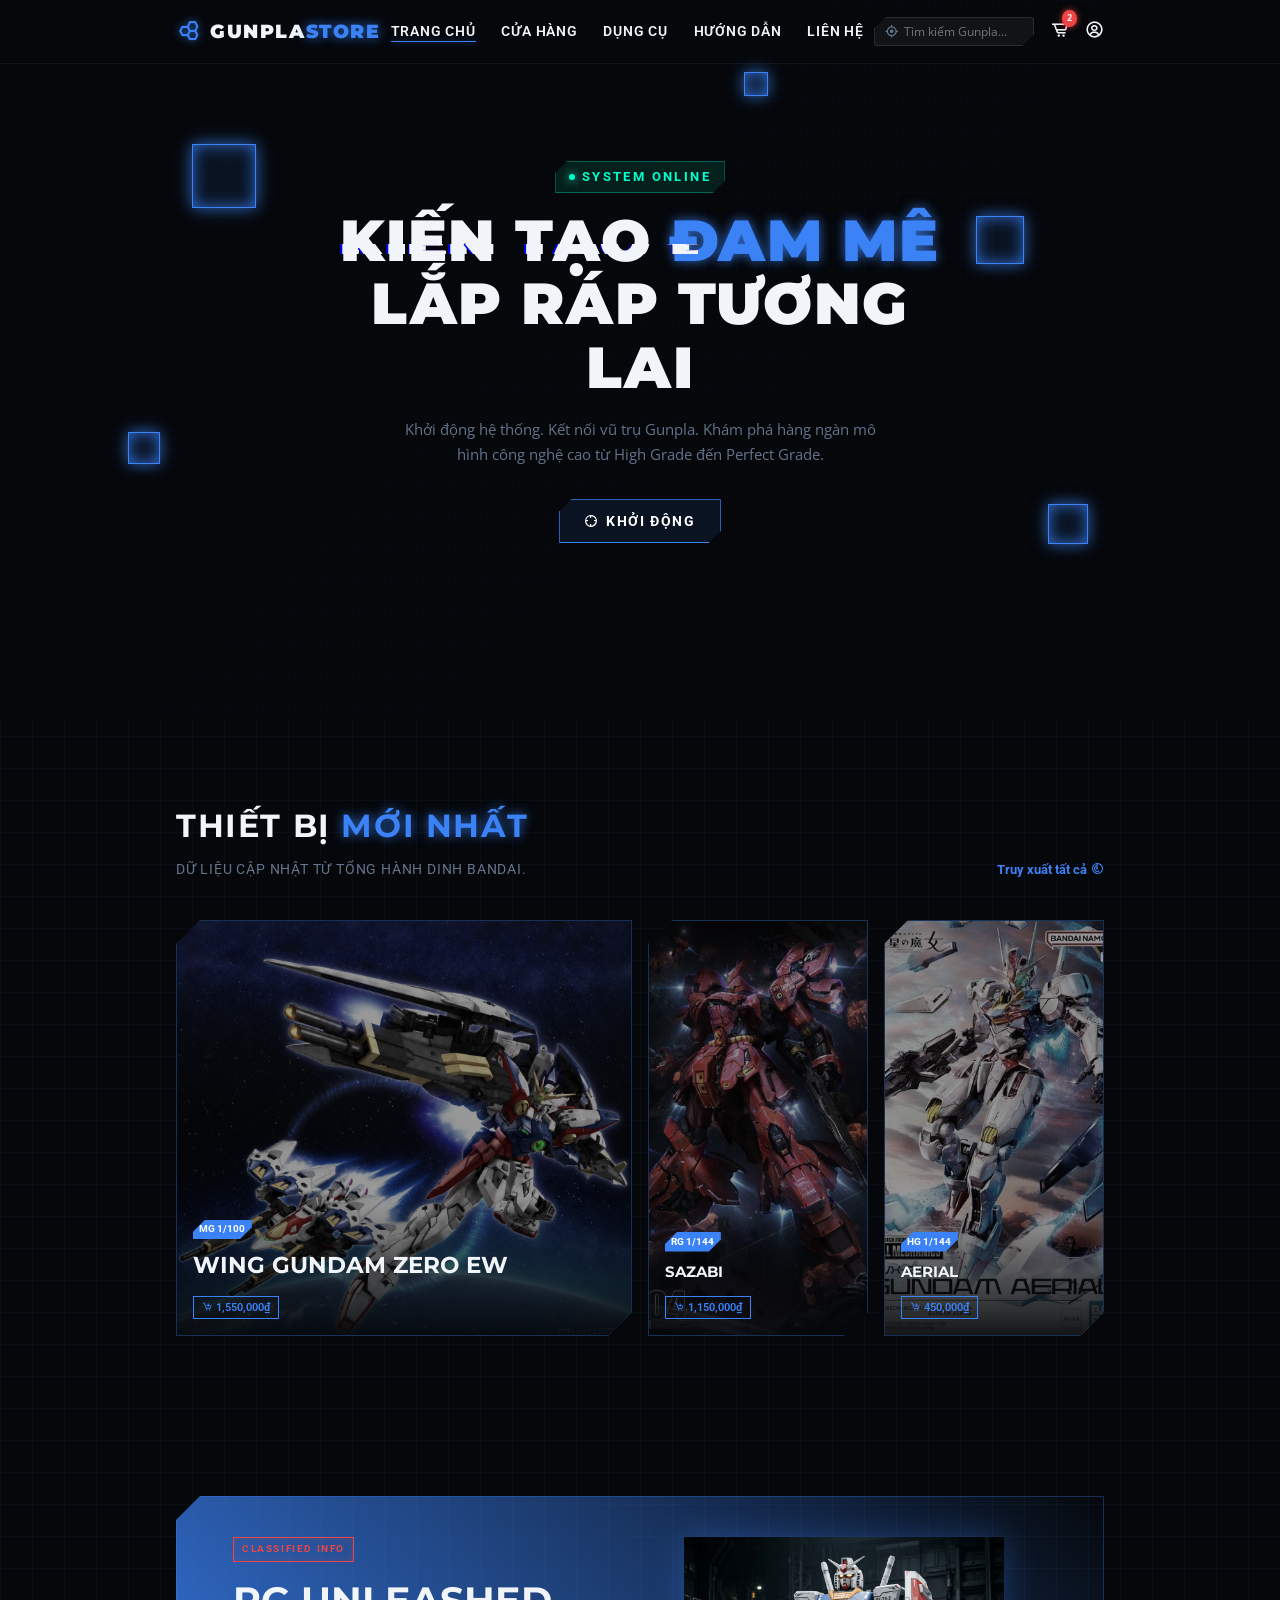
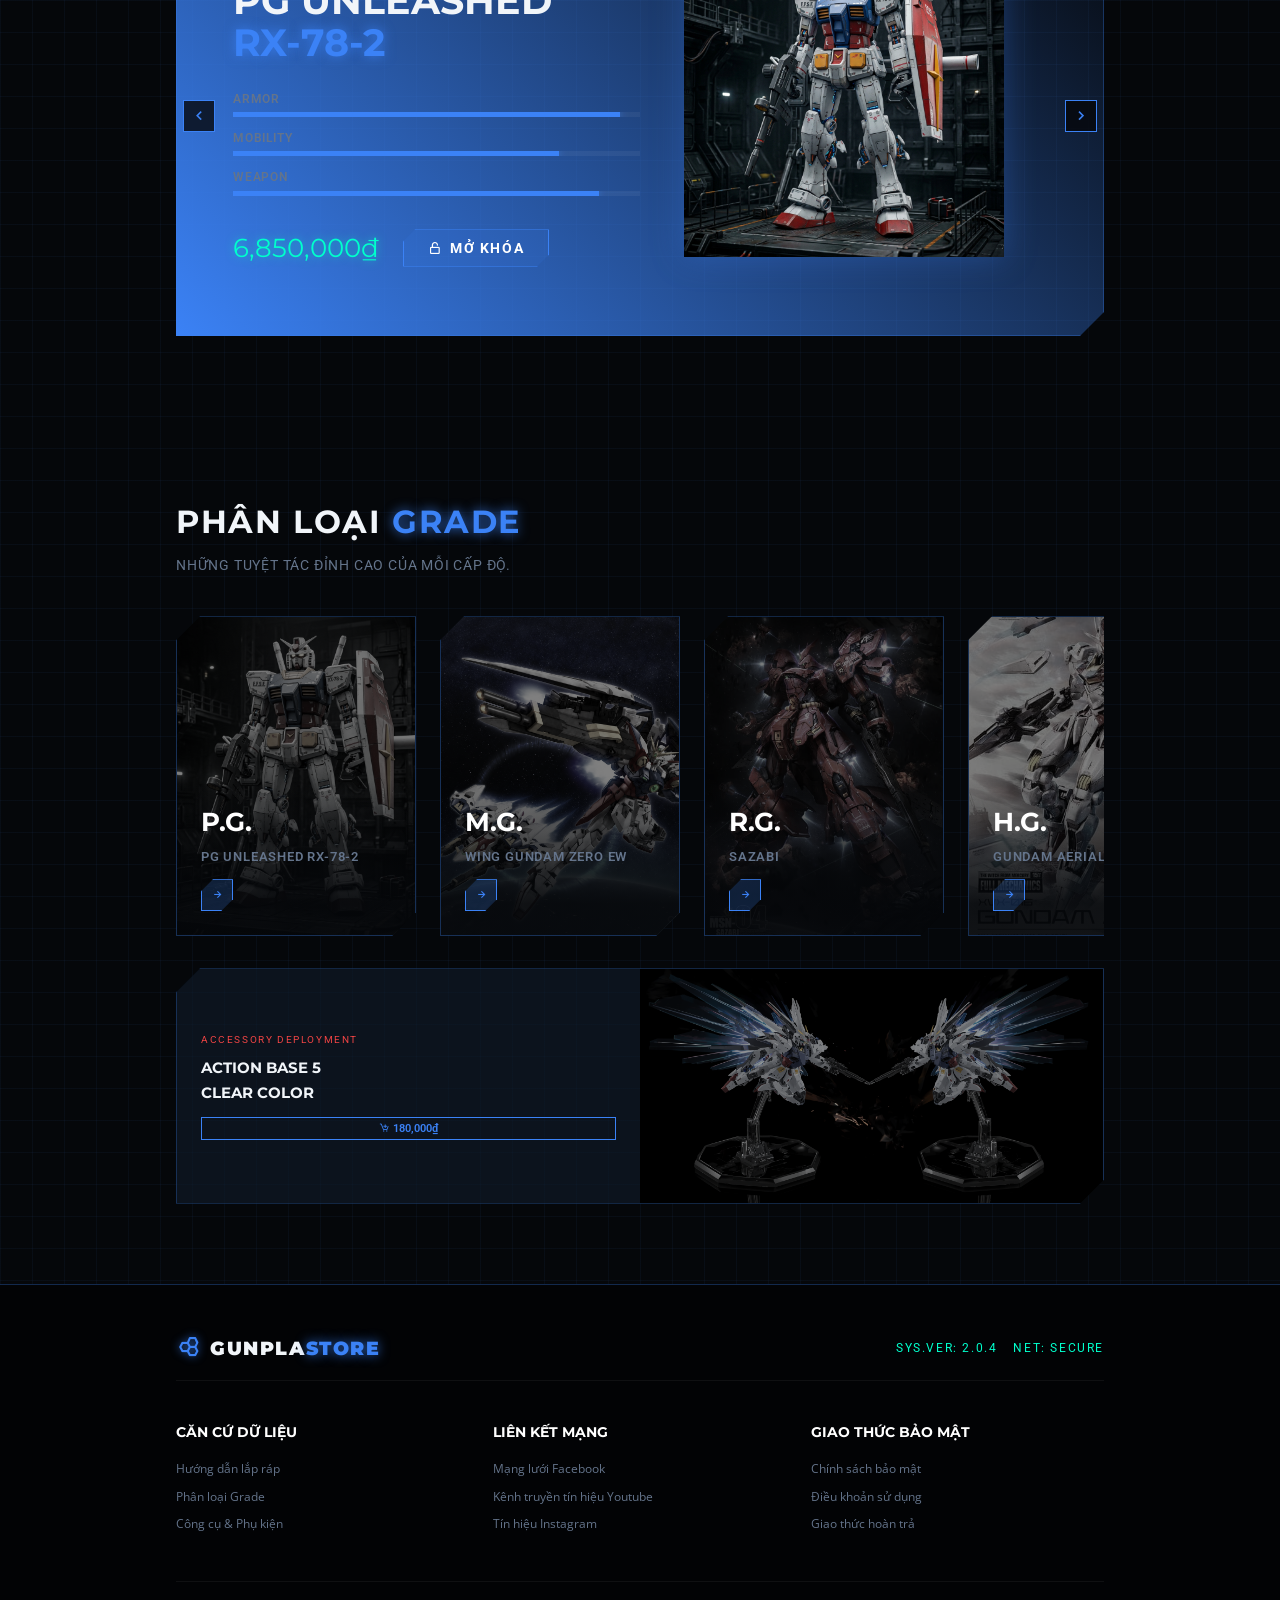
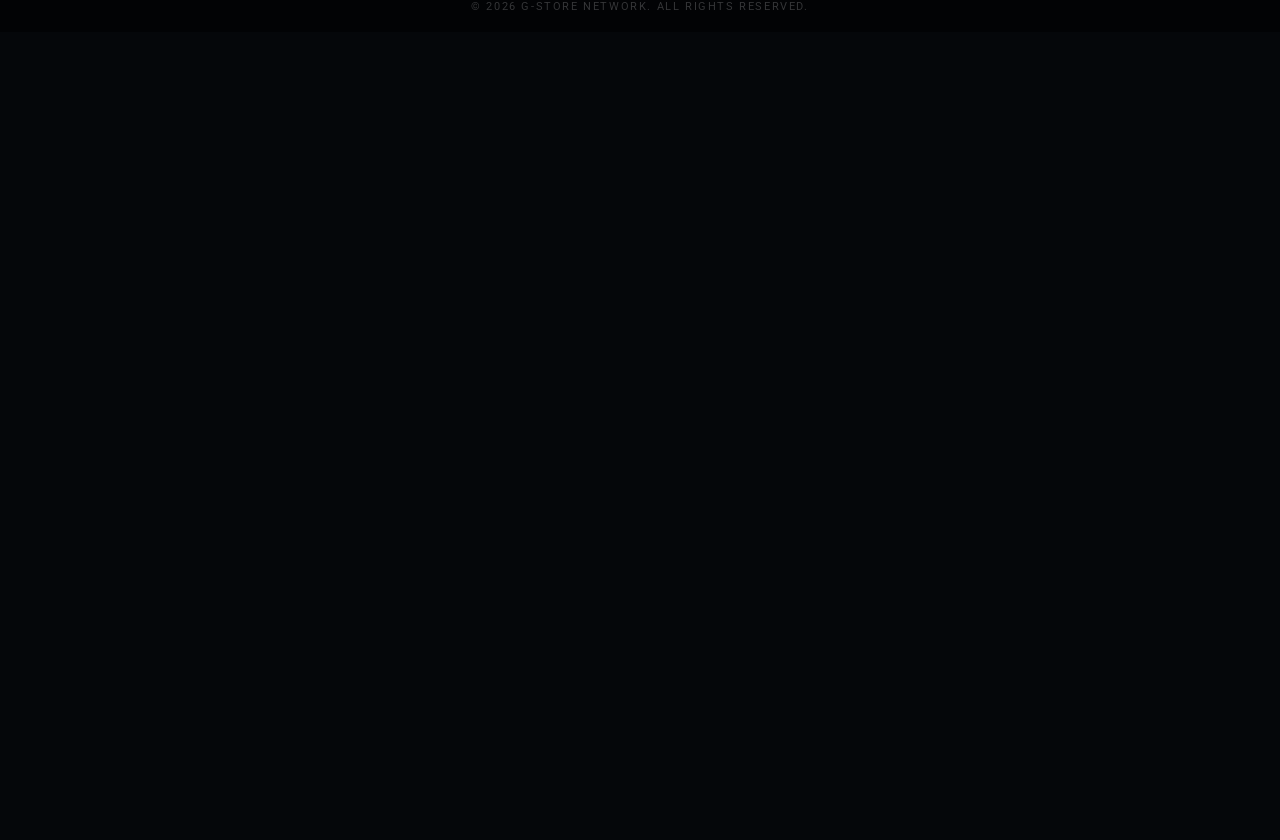
==== index.html @ 676d9e91 "Add files via upload" ====
<!DOCTYPE html>
<html lang="vi">

<head>
    <meta charset="UTF-8">
    <meta name="viewport" content="width=device-width, initial-scale=1.0">
    <title>GUNPLA STORE | Awaken Your Inner Newtype</title>

    <meta name="description"
        content="Chuyên cung cấp mô hình chính hãng Bandai, Gunpla đa dạng các cấp độ HG, RG, MG, PG.">

    <!-- Google Fonts -->
    <link rel="preconnect" href="https://fonts.googleapis.com">
    <link rel="preconnect" href="https://fonts.gstatic.com" crossorigin>
    <link
        href="https://fonts.googleapis.com/css2?family=Montserrat:wght@400;500;700;900&family=Open+Sans:wght@300;400;500;600;700&family=Roboto:wght@400;500;700&display=swap"
        rel="stylesheet">

    <!-- Boxicons -->
    <link href='https://unpkg.com/boxicons@2.1.4/css/boxicons.min.css' rel='stylesheet'>

    <!-- Custom CSS -->
    <link rel="stylesheet" href="style.css">
</head>

<body>
    <!-- Navbar (Giữ nguyên) -->
    <header class="header" id="header">
        <nav class="navbar container">
            <a href="index.html" class="logo">
                <i class='bx bx-hive'></i>
                <span class="logo-text">GUNPLA<span class="highlight">STORE</span></span>
            </a>

            <div class="nav-menu" id="nav-menu">
                <ul class="nav-list">
                    <li class="nav-item"><a href="index.html" class="nav-link active">TRANG CHỦ</a></li>
                    <li class="nav-item"><a href="store.html" class="nav-link">CỬA HÀNG</a></li>
                    <li class="nav-item"><a href="#tools" class="nav-link">DỤNG CỤ</a></li>
                    <li class="nav-item"><a href="#guide" class="nav-link">HƯỚNG DẪN</a></li>
                    <li class="nav-item"><a href="#contact" class="nav-link">LIÊN HỆ</a></li>
                </ul>
                <div class="nav-close" id="nav-close">
                    <i class='bx bx-x'></i>
                </div>
            </div>

            <div class="nav-tools">
                <div class="search-box">
                    <input type="text" placeholder="Tìm kiếm Gunpla..." class="search-input">
                    <i class='bx bx-target-lock search-icon'></i>
                </div>
                <a href="#" class="cart-icon">
                    <i class='bx bx-cart-alt'></i>
                    <span class="cart-count">2</span>
                </a>
                <a href="#" class="user-icon">
                    <i class='bx bx-user-circle'></i>
                </a>
                <div class="nav-toggle" id="nav-toggle">
                    <i class='bx bx-menu-alt-right'></i>
                </div>
            </div>
        </nav>
    </header>

    <main class="main">
        <!-- New Sci-Fi Hero Section with Video & Cubes -->
        <section class="hero section" id="home">
            <div class="hero-bg">
                <div class="overlay"></div>
                <!-- Video Background -->
                <video autoplay loop muted playsinline class="hero-video">
                    <!-- Placeholder video URL (Royalty Free Sci-Fi/Space loop) -->
                    <source src="https://cdn.pixabay.com/video/2021/08/04/83866-584742617_large.mp4" type="video/mp4">
                    Trình duyệt của bạn không hỗ trợ thẻ video.
                </video>
            </div>

            <!-- Floating Cubes Container -->
            <div class="cubes-container" id="cubes-container">
                <div class="cube cube-1">
                    <div class="cube-inner"></div>
                </div>
                <div class="cube cube-2">
                    <div class="cube-inner"></div>
                </div>
                <div class="cube cube-3">
                    <div class="cube-inner"></div>
                </div>
                <div class="cube cube-4">
                    <div class="cube-inner"></div>
                </div>
                <div class="cube cube-5">
                    <div class="cube-inner"></div>
                </div>
            </div>

            <div class="hero-content container">
                <div class="system-status glitch" data-text="SYSTEM ONLINE">
                    <span class="status-dot"></span> SYSTEM ONLINE
                </div>
                <h1 class="hero-title glitch" data-text="KIẾN TẠO ĐAM MÊ">KIẾN TẠO <span class="highlight">ĐAM
                        MÊ</span><br>LẮP RÁP TƯƠNG LAI</h1>
                <p class="hero-subtitle">Khởi động hệ thống. Kết nối vũ trụ Gunpla. Khám phá hàng ngàn mô hình công nghệ
                    cao từ High Grade đến Perfect Grade.</p>
                <div class="hero-actions">
                    <a href="#spotlight" class="btn btn-primary btn-glitch">
                        <i class='bx bx-crosshair'></i> KHỞI ĐỘNG
                    </a>
                </div>
            </div>
        </section>

        <!-- Bento Box Grid (New Arrivals) - NOW WITHOUT THE WIDE ACCESSORY ITEM -->
        <section class="bento section" id="bento-grid">
            <div class="container">
                <div class="section-header flex-header">
                    <div>
                        <h2 class="section-title">THIẾT BỊ <span class="highlight">MỚI NHẤT</span></h2>
                        <p class="section-subtitle">Dữ liệu cập nhật từ tổng hành dinh Bandai.</p>
                    </div>
                    <a href="#" class="view-all">Truy xuất tất cả <i class='bx bx-radar'></i></a>
                </div>

                <div class="bento-grid-container">
                    <!-- Bento Item 1 (Large) -->
                    <div class="bento-item bento-large">
                        <img src="assets/images/MG/WingZero.png" alt="Gundam">
                        <div class="bento-overlay">
                            <span class="bento-badge">MG 1/100</span>
                            <h3>WING GUNDAM ZERO EW</h3>
                            <button class="bento-btn"><i class='bx bx-cart-add'></i> 1,550,000₫</button>
                        </div>
                        <div class="scanner-line"></div>
                    </div>

                    <!-- Bento Item 2 (Medium) -->
                    <div class="bento-item bento-medium">
                        <img src="assets/images/RG/Sazabi.png" alt="Gundam">
                        <div class="bento-overlay">
                            <span class="bento-badge">RG 1/144</span>
                            <h3>SAZABI</h3>
                            <button class="bento-btn"><i class='bx bx-cart-add'></i> 1,150,000₫</button>
                        </div>
                        <div class="scanner-line"></div>
                    </div>

                    <!-- Bento Item 3 (Medium) -->
                    <div class="bento-item bento-medium">
                        <img src="assets/images/HG/Aerial.png" alt="Gundam">
                        <div class="bento-overlay">
                            <span class="bento-badge">HG 1/144</span>
                            <h3>AERIAL</h3>
                            <button class="bento-btn"><i class='bx bx-cart-add'></i> 450,000₫</button>
                        </div>
                        <div class="scanner-line"></div>
                    </div>
                </div>
            </div>
        </section>

        <!-- Spotlight Section (Asymmetric Radar Design) -->
        <section class="spotlight section" id="spotlight">
            <div class="container">
                <div class="spotlight-wrapper">
                    <!-- Left: Radar/Info -->
                    <div class="spotlight-info">
                        <div class="tech-badge">CLASSIFIED INFO</div>
                        <h2 class="spotlight-title" id="spotlight-title">PG UNLEASHED <br><span class="highlight" id="spotlight-highlight">RX-78-2</span></h2>

                        <div class="radar-stats">
                            <div class="stat-item">
                                <span class="stat-label">ARMOR</span>
                                <div class="stat-bar">
                                    <div class="stat-fill" id="stat-armor" style="width: 95%;"></div>
                                </div>
                            </div>
                            <div class="stat-item">
                                <span class="stat-label">MOBILITY</span>
                                <div class="stat-bar">
                                    <div class="stat-fill" id="stat-mobility" style="width: 80%;"></div>
                                </div>
                            </div>
                            <div class="stat-item">
                                <span class="stat-label">WEAPON</span>
                                <div class="stat-bar">
                                    <div class="stat-fill" id="stat-weapon" style="width: 90%;"></div>
                                </div>
                            </div>
                        </div>

                        <div class="spotlight-price">
                            <span class="digital-price" id="spotlight-price">6,850,000₫</span>
                            <button class="btn btn-primary"><i class='bx bx-lock-open-alt'></i> MỞ KHÓA</button>
                        </div>
                    </div>

                    <!-- Right: Big Image -->
                    <div class="spotlight-visual">
                        <div class="visual-bg-circle"></div>
                        <div class="visual-bg-crosshair"></div>
                        <img src="assets/images/PG/pg_unleashed.png" alt="PG Unleashed RX-78-2" class="spotlight-img" id="spotlight-img">
                    </div>

                    <!-- Navigation Buttons -->
                    <button class="spotlight-nav prev-btn" id="spot-prev"><i class='bx bx-chevron-left'></i></button>
                    <button class="spotlight-nav next-btn" id="spot-next"><i class='bx bx-chevron-right'></i></button>
                </div>
            </div>
        </section>

        <!-- Featured Product Grades Section -->
        <section class="universe section" id="universe">
            <div class="container">
                <div class="section-header">
                    <h2 class="section-title">PHÂN LOẠI <span class="highlight">GRADE</span></h2>
                    <p class="section-subtitle">Những tuyệt tác đỉnh cao của mỗi cấp độ.</p>
                </div>

                <div class="universe-track">
                    <!-- PG -->
                    <div class="universe-card">
                        <div class="uc-bg">
                            <img src="assets/images/PG/pg_unleashed.png" alt="Perfect Grade">
                        </div>
                        <div class="uc-content">
                            <h3>P.G.</h3>
                            <span>PG UNLEASHED RX-78-2</span>
                            <a href="#" class="uc-btn"><i class='bx bx-right-arrow-alt'></i></a>
                        </div>
                    </div>
                    <!-- MG -->
                    <div class="universe-card">
                        <div class="uc-bg">
                            <img src="assets/images/MG/WingZero.png" alt="Master Grade">
                        </div>
                        <div class="uc-content">
                            <h3>M.G.</h3>
                            <span>WING GUNDAM ZERO EW</span>
                            <a href="#" class="uc-btn"><i class='bx bx-right-arrow-alt'></i></a>
                        </div>
                    </div>
                    <!-- RG -->
                    <div class="universe-card">
                        <div class="uc-bg">
                            <img src="assets/images/RG/Sazabi.png" alt="Real Grade">
                        </div>
                        <div class="uc-content">
                            <h3>R.G.</h3>
                            <span>SAZABI</span>
                            <a href="#" class="uc-btn"><i class='bx bx-right-arrow-alt'></i></a>
                        </div>
                    </div>
                    <!-- HG -->
                    <div class="universe-card">
                        <div class="uc-bg">
                            <img src="assets/images/HG/Aerial.png" alt="High Grade">
                        </div>
                        <div class="uc-content">
                            <h3>H.G.</h3>
                            <span>GUNDAM AERIAL</span>
                            <a href="#" class="uc-btn"><i class='bx bx-right-arrow-alt'></i></a>
                        </div>
                    </div>
                </div>
            </div>
        </section>

        <!-- New Section for the Accessory (Action Base 5) - PLACED AT THE VERY BOTTOM -->
        <section class="section accessory-spotlight" id="accessory-spotlight">
            <div class="container">
                <div class="bento-item bento-wide">
                    <div class="bento-split">
                        <div class="bento-info">
                            <span class="tech-text">ACCESSORY DEPLOYMENT</span>
                            <h3>ACTION BASE 5 <br> CLEAR COLOR</h3>
                            <button class="bento-btn"><i class='bx bx-cart-add'></i> 180,000₫</button>
                        </div>
                        <img src="assets/images/PhuKien/ActionBase.png" alt="Action Base">
                    </div>
                    <div class="scanner-line"></div>
                </div>
            </div>
        </section>
    </main>

    <!-- Minimalist Sci-Fi Footer -->
    <footer class="footer-minimal">
        <div class="container">
            <div class="footer-top">
                <a href="#" class="logo">
                    <i class='bx bx-hive'></i>
                    <span class="logo-text">GUNPLA<span class="highlight">STORE</span></span>
                </a>
                <div class="sys-info">
                    <span>SYS.VER: 2.0.4</span>
                    <span>NET: SECURE</span>
                </div>
            </div>

            <div class="footer-grid">
                <div class="f-col">
                    <h4>CĂN CỨ DỮ LIỆU</h4>
                    <a href="#">Hướng dẫn lắp ráp</a>
                    <a href="#">Phân loại Grade</a>
                    <a href="#">Công cụ & Phụ kiện</a>
                </div>
                <div class="f-col">
                    <h4>LIÊN KẾT MẠNG</h4>
                    <a href="#">Mạng lưới Facebook</a>
                    <a href="#">Kênh truyền tín hiệu Youtube</a>
                    <a href="#">Tín hiệu Instagram</a>
                </div>
                <div class="f-col">
                    <h4>GIAO THỨC BẢO MẬT</h4>
                    <a href="#">Chính sách bảo mật</a>
                    <a href="#">Điều khoản sử dụng</a>
                    <a href="#">Giao thức hoàn trả</a>
                </div>
            </div>

            <div class="footer-bottom">
                <p>&copy; 2026 G-STORE NETWORK. ALL RIGHTS RESERVED.</p>
            </div>
        </div>
    </footer>

    <!-- Custom JS -->
    <script src="script.js"></script>
</body>

</html>
---- style.css ----
/* =========================================
   VARIABLES & SETUP
   ========================================= */
:root {
    --bg-color: #05070a; 
    --bg-surface: rgba(13, 17, 23, 0.6);
    --bg-surface-hover: rgba(22, 27, 34, 0.8);
    
    --primary-color: #3b82f6; 
    --primary-glow: rgba(59, 130, 246, 0.8);
    
    --secondary-color: #ef4444; 
    --secondary-glow: rgba(239, 68, 68, 0.8);
    
    --neon-green: #00ffcc; 
    
    --text-main: #f1f5f9;
    --text-muted: #64748b;
    
    --border-color: rgba(59, 130, 246, 0.3);
    
    --font-heading: 'Montserrat', sans-serif;
    --font-subheading: 'Roboto', sans-serif;
    --font-body: 'Open Sans', sans-serif;
    
    --header-height: 80px;
    --transition: all 0.4s cubic-bezier(0.16, 1, 0.3, 1);
    
    /* Complex Clip Paths */
    --clip-btn: polygon(15px 0, 100% 0, 100% calc(100% - 15px), calc(100% - 15px) 100%, 0 100%, 0 15px);
    --clip-card: polygon(30px 0, 100% 0, 100% calc(100% - 30px), calc(100% - 30px) 100%, 0 100%, 0 30px);
}

* {
    margin: 0;
    padding: 0;
    box-sizing: border-box;
}

html {
    scroll-behavior: smooth;
}

body {
    font-family: var(--font-body);
    background-color: var(--bg-color);
    color: var(--text-main);
    line-height: 1.6;
    overflow-x: hidden;
    background-image: 
        linear-gradient(rgba(59, 130, 246, 0.05) 1px, transparent 1px),
        linear-gradient(90deg, rgba(59, 130, 246, 0.05) 1px, transparent 1px);
    background-size: 40px 40px;
    zoom: 0.8;
}

ul { list-style: none; }
a { text-decoration: none; color: inherit; transition: var(--transition); }
img { max-width: 100%; height: auto; display: block; }

.container {
    max-width: 1200px;
    margin: 0 auto;
    padding: 0 20px;
}

.section { padding: 100px 0; }
.highlight { color: var(--primary-color); text-shadow: 0 0 15px var(--primary-glow); }

/* =========================================
   BUTTONS
   ========================================= */
.btn {
    display: inline-flex;
    align-items: center;
    justify-content: center;
    gap: 8px;
    padding: 12px 30px;
    font-family: var(--font-subheading);
    font-weight: 700;
    font-size: 1.1rem;
    letter-spacing: 2px;
    cursor: pointer;
    transition: var(--transition);
    border: none;
    position: relative;
    clip-path: var(--clip-btn);
    text-transform: uppercase;
    background: transparent;
    color: var(--primary-color);
    border: 1px solid var(--primary-color);
}

.btn-primary {
    background: rgba(59, 130, 246, 0.1);
    border: 1px solid var(--primary-color);
    color: #fff;
}

.btn-primary:hover {
    background: var(--primary-color);
    box-shadow: 0 0 20px var(--primary-glow);
    color: #fff;
}

.btn-glitch:hover {
    animation: btn-glitch 0.2s linear infinite;
}

@keyframes btn-glitch {
    0% { transform: translate(0) }
    20% { transform: translate(-2px, 2px) }
    40% { transform: translate(-2px, -2px) }
    60% { transform: translate(2px, 2px) }
    80% { transform: translate(2px, -2px) }
    100% { transform: translate(0) }
}

/* =========================================
   HEADER & NAVBAR (Retained)
   ========================================= */
.header {
    position: fixed;
    top: 0;
    left: 0;
    width: 100%;
    height: var(--header-height);
    z-index: 100;
    transition: var(--transition);
    border-bottom: 1px solid rgba(255,255,255,0.05);
}

.header.scrolled {
    background: rgba(5, 7, 10, 0.85);
    backdrop-filter: blur(15px);
    border-bottom: 1px solid var(--border-color);
}

.navbar { height: 100%; display: flex; justify-content: space-between; align-items: center; }
.logo { display: flex; align-items: center; gap: 8px; font-family: var(--font-heading); font-size: 1.5rem; font-weight: 900; letter-spacing: 2px; }
.logo i { font-size: 2rem; color: var(--primary-color); text-shadow: 0 0 10px var(--primary-glow); }
.nav-list { display: flex; gap: 32px; }
.nav-link { font-family: var(--font-subheading); font-weight: 600; font-size: 1.1rem; letter-spacing: 1px; position: relative; }
.nav-link::after { content: ''; position: absolute; bottom: -4px; left: 0; width: 0; height: 2px; background-color: var(--primary-color); box-shadow: 0 0 8px var(--primary-glow); transition: var(--transition); }
.nav-link:hover::after, .nav-link.active::after { width: 100%; }
.nav-tools { display: flex; align-items: center; gap: 20px; }
.search-box { position: relative; display: flex; align-items: center; }
.search-input { background: rgba(255,255,255,0.05); border: 1px solid rgba(255,255,255,0.1); color: var(--text-main); padding: 8px 16px 8px 36px; border-radius: 4px; font-family: var(--font-body); font-size: 0.9rem; width: 200px; transition: var(--transition); clip-path: var(--clip-btn); }
.search-input:focus { outline: none; border-color: var(--primary-color); background: rgba(59, 130, 246, 0.1); width: 240px; }
.search-icon { position: absolute; left: 12px; color: var(--text-muted); font-size: 1.2rem; }
.search-input:focus + .search-icon { color: var(--primary-color); }
.cart-icon, .user-icon { font-size: 1.5rem; position: relative; cursor: pointer; }
.cart-icon:hover, .user-icon:hover { color: var(--primary-color); text-shadow: 0 0 8px var(--primary-glow); }
.cart-count { position: absolute; top: -8px; right: -10px; background-color: var(--secondary-color); color: #fff; font-size: 0.7rem; font-weight: 700; padding: 2px 6px; border-radius: 50%; box-shadow: 0 0 8px var(--secondary-glow); }
.nav-toggle, .nav-close { display: none; font-size: 2rem; cursor: pointer; }

/* =========================================
   NEW HERO SECTION (VIDEO & CUBES)
   ========================================= */
.hero {
    position: relative;
    min-height: 100vh;
    display: flex;
    align-items: center;
    justify-content: center;
    overflow: hidden;
    padding-top: var(--header-height);
}

.hero-bg {
    position: absolute;
    top: 0; left: 0; width: 100%; height: 100%;
    z-index: -2;
}

.hero-video {
    width: 100%; height: 100%;
    object-fit: cover;
    filter: grayscale(30%) contrast(120%);
}

.overlay {
    position: absolute;
    top: 0; left: 0; width: 100%; height: 100%;
    background: linear-gradient(135deg, rgba(5,7,10,0.9) 0%, rgba(5,7,10,0.5) 50%, rgba(5,7,10,0.9) 100%);
    z-index: 1;
}

/* 3D Floating Cubes */
.cubes-container {
    position: absolute;
    top: 0; left: 0; width: 100%; height: 100%;
    z-index: 2;
    pointer-events: none;
    perspective: 1000px;
}

.cube {
    position: absolute;
    width: 60px; height: 60px;
    transform-style: preserve-3d;
    animation: floatCube 10s infinite linear;
    transition: transform 0.1s ease-out; /* For mouse parallax */
}

.cube-inner {
    width: 100%; height: 100%;
    border: 2px solid var(--primary-color);
    background: rgba(59, 130, 246, 0.1);
    box-shadow: 0 0 20px var(--primary-glow), inset 0 0 20px var(--primary-glow);
    animation: rotateInner 5s infinite linear;
}

.cube-1 { top: 20%; left: 15%; width: 80px; height: 80px; animation-duration: 15s; }
.cube-2 { top: 60%; left: 10%; width: 40px; height: 40px; animation-duration: 12s; animation-direction: reverse; }
.cube-3 { top: 30%; right: 20%; width: 60px; height: 60px; animation-duration: 18s; }
.cube-4 { top: 70%; right: 15%; width: 50px; height: 50px; animation-duration: 14s; }
.cube-5 { top: 10%; right: 40%; width: 30px; height: 30px; animation-duration: 10s; }

@keyframes rotateInner {
    0% { transform: rotateX(0) rotateY(0) rotateZ(0); }
    100% { transform: rotateX(360deg) rotateY(360deg) rotateZ(360deg); }
}
@keyframes floatCube {
    0%, 100% { margin-top: 0; }
    50% { margin-top: -30px; }
}

.hero-content {
    position: relative;
    z-index: 3;
    text-align: center;
    max-width: 800px;
}

.system-status {
    display: inline-flex;
    align-items: center;
    gap: 8px;
    font-family: var(--font-subheading);
    font-weight: 700;
    color: var(--neon-green);
    letter-spacing: 3px;
    margin-bottom: 20px;
    background: rgba(0, 255, 204, 0.1);
    padding: 6px 16px;
    border: 1px solid rgba(0, 255, 204, 0.3);
    clip-path: var(--clip-btn);
}

.status-dot {
    width: 8px; height: 8px;
    background-color: var(--neon-green);
    border-radius: 50%;
    box-shadow: 0 0 10px var(--neon-green);
    animation: blink 1s infinite;
}

@keyframes blink { 50% { opacity: 0; } }

.hero-title {
    font-family: var(--font-heading);
    font-size: 4.5rem;
    font-weight: 900;
    line-height: 1.1;
    margin-bottom: 24px;
    text-transform: uppercase;
    letter-spacing: 2px;
}

.hero-subtitle {
    font-size: 1.2rem;
    color: var(--text-muted);
    margin-bottom: 40px;
    max-width: 600px;
    margin-left: auto; margin-right: auto;
}

.hero-actions { display: flex; justify-content: center; gap: 20px; }

/* Glitch Text Effect */
.glitch { position: relative; }
.glitch::before, .glitch::after {
    content: attr(data-text);
    position: absolute;
    top: 0; left: 0;
    width: 100%; height: 100%;
    background: transparent;
}
.glitch::before {
    left: 2px;
    text-shadow: -2px 0 red;
    clip: rect(44px, 450px, 56px, 0);
    animation: glitch-anim 5s infinite linear alternate-reverse;
}
.glitch::after {
    left: -2px;
    text-shadow: -2px 0 blue;
    clip: rect(44px, 450px, 56px, 0);
    animation: glitch-anim2 5s infinite linear alternate-reverse;
}

@keyframes glitch-anim {
    0% { clip: rect(10px, 9999px, 86px, 0); }
    5% { clip: rect(61px, 9999px, 21px, 0); }
    10% { clip: rect(34px, 9999px, 89px, 0); }
    15% { clip: rect(98px, 9999px, 5px, 0); }
    20% { clip: rect(0, 0, 0, 0); }
    100% { clip: rect(0, 0, 0, 0); }
}
@keyframes glitch-anim2 {
    0% { clip: rect(65px, 9999px, 100px, 0); }
    5% { clip: rect(52px, 9999px, 74px, 0); }
    10% { clip: rect(79px, 9999px, 85px, 0); }
    15% { clip: rect(75px, 9999px, 5px, 0); }
    20% { clip: rect(0, 0, 0, 0); }
    100% { clip: rect(0, 0, 0, 0); }
}

/* =========================================
   COMMON HEADERS
   ========================================= */
.section-header { margin-bottom: 50px; }
.flex-header { display: flex; justify-content: space-between; align-items: flex-end; }
.section-title { font-family: var(--font-heading); font-size: 2.5rem; letter-spacing: 2px; margin-bottom: 8px; }
.section-subtitle { color: var(--text-muted); font-size: 1.1rem; font-family: var(--font-subheading); letter-spacing: 1px; text-transform: uppercase; }
.view-all { font-family: var(--font-subheading); font-weight: 700; color: var(--primary-color); display: flex; align-items: center; gap: 5px; }
.view-all:hover { color: #fff; text-shadow: 0 0 10px var(--primary-glow); }

/* =========================================
   UNIVERSE SECTION (HORIZONTAL SCROLL)
   ========================================= */
.universe-track {
    display: flex;
    gap: 30px;
    overflow-x: auto;
    padding-bottom: 20px;
    scrollbar-width: none; /* Firefox */
}
.universe-track::-webkit-scrollbar { display: none; } /* Chrome */

.universe-card {
    min-width: 300px;
    height: 400px;
    position: relative;
    clip-path: var(--clip-card);
    background: var(--bg-surface);
    border: 1px solid var(--border-color);
    cursor: pointer;
    transition: var(--transition);
    overflow: hidden;
    flex-shrink: 0;
}

.uc-bg {
    position: absolute; top: 0; left: 0; width: 100%; height: 100%;
    z-index: 1;
}
.uc-bg img { width: 100%; height: 100%; object-fit: cover; filter: grayscale(80%) brightness(0.5); transition: var(--transition); }
.universe-card:hover .uc-bg img { filter: grayscale(0%) brightness(0.8); transform: scale(1.1); }

.uc-content {
    position: absolute;
    bottom: 0; left: 0; width: 100%;
    padding: 30px;
    z-index: 2;
    background: linear-gradient(transparent, rgba(5,7,10,0.9) 80%);
}

.uc-content h3 { font-family: var(--font-heading); font-size: 2rem; margin-bottom: 5px; color: #fff; }
.uc-content span { display: block; font-family: var(--font-subheading); color: var(--text-muted); font-weight: 600; letter-spacing: 1px; margin-bottom: 15px; }

.uc-btn {
    display: inline-flex; width: 40px; height: 40px;
    background: rgba(59, 130, 246, 0.2);
    border: 1px solid var(--primary-color);
    align-items: center; justify-content: center;
    color: var(--primary-color);
    clip-path: var(--clip-btn);
    transition: var(--transition);
}
.universe-card:hover .uc-btn { background: var(--primary-color); color: #fff; box-shadow: 0 0 15px var(--primary-glow); }

/* =========================================
   SPOTLIGHT SECTION (RADAR)
   ========================================= */
.spotlight-wrapper {
    display: grid;
    grid-template-columns: 1fr 1fr;
    padding: 50px 70px;
    clip-path: var(--clip-card);
    border: 1px solid var(--border-color);
    position: relative;
    min-height: 550px; /* Cố định chiều cao tổng thể */
}

/* Glowing Border Animation Hack using pseudo-element */
.spotlight-wrapper::before {
    content: ''; position: absolute; top: -2px; left: -2px; right: -2px; bottom: -2px;
    background: linear-gradient(45deg, var(--primary-color), transparent, var(--secondary-color), transparent);
    z-index: -1;
    background-size: 400%;
    animation: glow-border 10s linear infinite;
}

@keyframes glow-border { 0% { background-position: 0 0; } 50% { background-position: 400% 0; } 100% { background-position: 0 0; } }

.spotlight-info { position: relative; z-index: 2; }
.tech-badge { display: inline-block; font-family: var(--font-subheading); font-weight: 700; color: var(--secondary-color); border: 1px solid var(--secondary-color); padding: 4px 10px; font-size: 0.8rem; letter-spacing: 2px; margin-bottom: 20px; box-shadow: inset 0 0 10px rgba(239, 68, 68, 0.2); }
.spotlight-title { font-family: var(--font-heading); font-size: 3rem; line-height: 1.1; margin-bottom: 30px; min-height: 110px; display: flex; flex-direction: column; justify-content: center; }

.radar-stats { margin-bottom: 40px; }
.stat-item { margin-bottom: 15px; }
.stat-label { display: block; font-family: var(--font-subheading); font-weight: 600; font-size: 0.9rem; color: var(--text-muted); margin-bottom: 5px; letter-spacing: 1px; }
.stat-bar { width: 100%; height: 6px; background: rgba(255,255,255,0.05); position: relative; overflow: hidden; }
.stat-fill { position: absolute; top: 0; left: 0; height: 100%; background: var(--primary-color); box-shadow: 0 0 10px var(--primary-glow); }

.spotlight-price { display: flex; align-items: center; gap: 30px; }
.digital-price { font-family: var(--font-heading); font-size: 2rem; color: var(--neon-green); text-shadow: 0 0 10px rgba(0,255,204,0.5); }

.spotlight-visual { position: relative; display: flex; justify-content: center; align-items: center; height: 400px; }
.visual-bg-circle { position: absolute; width: 300px; height: 300px; border: 1px dashed var(--border-color); border-radius: 50%; animation: spin 20s linear infinite; }
.visual-bg-crosshair { position: absolute; width: 350px; height: 350px; border-left: 1px solid rgba(59, 130, 246, 0.2); border-right: 1px solid rgba(59, 130, 246, 0.2); animation: spin 15s linear infinite reverse; }
@keyframes spin { 100% { transform: rotate(360deg); } }

.spotlight-img { position: relative; z-index: 2; max-height: 100%; max-width: 100%; object-fit: contain; filter: drop-shadow(0 0 20px rgba(59, 130, 246, 0.3)); transition: var(--transition); }

/* Spotlight Nav Buttons (Positioned inside but at the edges to avoid overlap) */
.spotlight-nav {
    position: absolute;
    top: 50%;
    transform: translateY(-50%);
    width: 40px;
    height: 40px;
    background: rgba(5, 7, 10, 0.8);
    border: 1px solid var(--primary-color);
    color: var(--primary-color);
    font-size: 1.5rem;
    display: flex;
    align-items: center;
    justify-content: center;
    cursor: pointer;
    z-index: 10;
    transition: var(--transition);
}

.spotlight-nav:hover {
    background: var(--primary-color);
    color: #fff;
    box-shadow: 0 0 15px var(--primary-glow);
}

.prev-btn { left: 8px; }
.next-btn { right: 8px; }

/* =========================================
   BENTO GRID SECTION (MASONRY)
   ========================================= */
.bento-grid-container {
    display: grid;
    grid-template-columns: repeat(4, 1fr);
    grid-template-rows: repeat(2, 250px);
    gap: 20px;
}

.bento-item {
    position: relative;
    background: var(--bg-surface);
    border: 1px solid var(--border-color);
    clip-path: var(--clip-card);
    overflow: hidden;
    cursor: pointer;
}

.bento-item img { width: 100%; height: 100%; object-fit: cover; filter: grayscale(50%) brightness(0.6); transition: var(--transition); }
.bento-item:hover img { filter: grayscale(0%) brightness(1); transform: scale(1.05); }

.bento-overlay { position: absolute; bottom: 0; left: 0; width: 100%; padding: 20px; background: linear-gradient(transparent, rgba(5,7,10,0.9)); z-index: 2; }
.bento-badge { display: inline-block; font-family: var(--font-subheading); font-weight: 700; color: #fff; background: var(--primary-color); padding: 2px 8px; font-size: 0.8rem; margin-bottom: 10px; clip-path: var(--clip-btn); }
.bento-item h3 { font-family: var(--font-heading); font-size: 1.2rem; margin-bottom: 15px; }
.bento-btn { background: transparent; border: 1px solid var(--primary-color); color: var(--primary-color); padding: 5px 10px; font-family: var(--font-subheading); font-weight: 600; cursor: pointer; transition: var(--transition); }
.bento-btn:hover { background: var(--primary-color); color: #fff; box-shadow: 0 0 10px var(--primary-glow); }

/* Scanning line effect */
.scanner-line { position: absolute; top: 0; left: 0; width: 100%; height: 2px; background: var(--primary-color); box-shadow: 0 0 15px var(--primary-glow); z-index: 3; opacity: 0; transition: opacity 0.3s; }
.bento-item:hover .scanner-line { opacity: 1; animation: scan 2s linear infinite; }
@keyframes scan { 0% { top: 0; } 50% { top: 100%; } 100% { top: 0; } }

/* Section Spacing Adjustments */
#universe { padding-bottom: 10px; }
#accessory-spotlight { padding-top: 10px; }

/* Grid positioning */
.bento-large { grid-column: span 2; grid-row: span 2; }
.bento-large h3 { font-size: 1.8rem; }
.bento-medium { grid-column: span 1; grid-row: span 2; }
.bento-wide { grid-column: span 4; grid-row: span 1; }

.bento-wide .bento-split { display: flex; height: 100%; }
.bento-wide .bento-info { flex: 1; padding: 30px; display: flex; flex-direction: column; justify-content: center; background: rgba(59,130,246,0.05); }
.bento-wide img { flex: 1; width: 50%; }
.tech-text { font-family: var(--font-subheading); color: var(--secondary-color); letter-spacing: 2px; font-size: 0.8rem; margin-bottom: 10px; }

/* =========================================
   MINIMALIST FOOTER
   ========================================= */
.footer-minimal { background: #020305; padding-top: 60px; border-top: 1px solid var(--border-color); }
.footer-top { display: flex; justify-content: space-between; align-items: center; margin-bottom: 50px; border-bottom: 1px solid rgba(255,255,255,0.05); padding-bottom: 20px; }
.sys-info { display: flex; gap: 20px; font-family: var(--font-subheading); color: var(--neon-green); font-size: 0.9rem; letter-spacing: 2px; }
.footer-grid { display: grid; grid-template-columns: repeat(3, 1fr); gap: 30px; margin-bottom: 50px; }
.f-col h4 { font-family: var(--font-heading); color: #fff; margin-bottom: 20px; font-size: 1.1rem; }
.f-col a { display: block; color: var(--text-muted); margin-bottom: 10px; font-family: var(--font-body); font-size: 0.95rem; }
.f-col a:hover { color: var(--primary-color); padding-left: 5px; }
.footer-bottom { text-align: center; padding: 20px 0; border-top: 1px solid rgba(255,255,255,0.05); font-family: var(--font-subheading); font-size: 0.85rem; color: rgba(255,255,255,0.2); letter-spacing: 2px; }

/* =========================================
   RESPONSIVE MEDIA QUERIES
   ========================================= */
@media (max-width: 992px) {
    .spotlight-wrapper { grid-template-columns: 1fr; padding: 30px; }
    .spotlight-visual { height: 300px; grid-row: 1; }
    .bento-grid-container { grid-template-columns: repeat(2, 1fr); grid-template-rows: auto; }
    .bento-large { grid-column: span 2; grid-row: span 1; height: 300px;}
    .bento-medium { grid-column: span 1; grid-row: span 1; height: 250px;}
    .bento-wide { grid-column: span 2; }
}

@media (max-width: 768px) {
    .section { padding: 60px 0; }
    
    .nav-menu { position: fixed; top: 0; right: -100%; width: 80%; height: 100vh; background: rgba(5, 7, 10, 0.95); backdrop-filter: blur(10px); padding: 80px 40px; flex-direction: column; transition: right 0.4s ease; border-left: 1px solid var(--border-color); z-index: 999; }
    .nav-menu.show-menu { right: 0; }
    .nav-list { flex-direction: column; gap: 30px; }
    .nav-close, .nav-toggle { display: block; }
    .nav-close { position: absolute; top: 25px; right: 25px; }
    .search-box { display: none; }
    
    .hero-title { font-size: 2.5rem; }
    .hero-subtitle { font-size: 1rem; padding: 0 10px; }
    .hero-actions { flex-direction: column; gap: 15px; }
    
    .section-title { font-size: 2rem; }
    .flex-header { flex-direction: column; align-items: flex-start; gap: 15px; }
    
    .spotlight-wrapper { padding: 20px; }
    .spotlight-title { font-size: 2rem; }
    .spotlight-price { flex-direction: column; align-items: flex-start; gap: 15px; }
    .visual-bg-circle { width: 200px; height: 200px; }
    .visual-bg-crosshair { width: 250px; height: 250px; }
    
    .universe-card { min-width: 250px; height: 350px; }
    
    .footer-top { flex-direction: column; gap: 20px; }
    .footer-grid { grid-template-columns: 1fr; gap: 20px; }
    
    .bento-grid-container { grid-template-columns: 1fr; }
    .bento-large, .bento-medium, .bento-wide { grid-column: span 1; }
    .bento-wide .bento-split { flex-direction: column; }
    .bento-wide img { width: 100%; height: 200px; }
}

@media (max-width: 480px) {
    .hero-title { font-size: 2rem; }
    .spotlight-title { font-size: 1.8rem; }
    .visual-bg-circle { width: 150px; height: 150px; }
    .visual-bg-crosshair { width: 200px; height: 200px; }
    .digital-price { font-size: 1.5rem; }
    .cubes-container { display: none; } /* Giấu khối 3D trên màn hình quá nhỏ để mượt hơn */
}
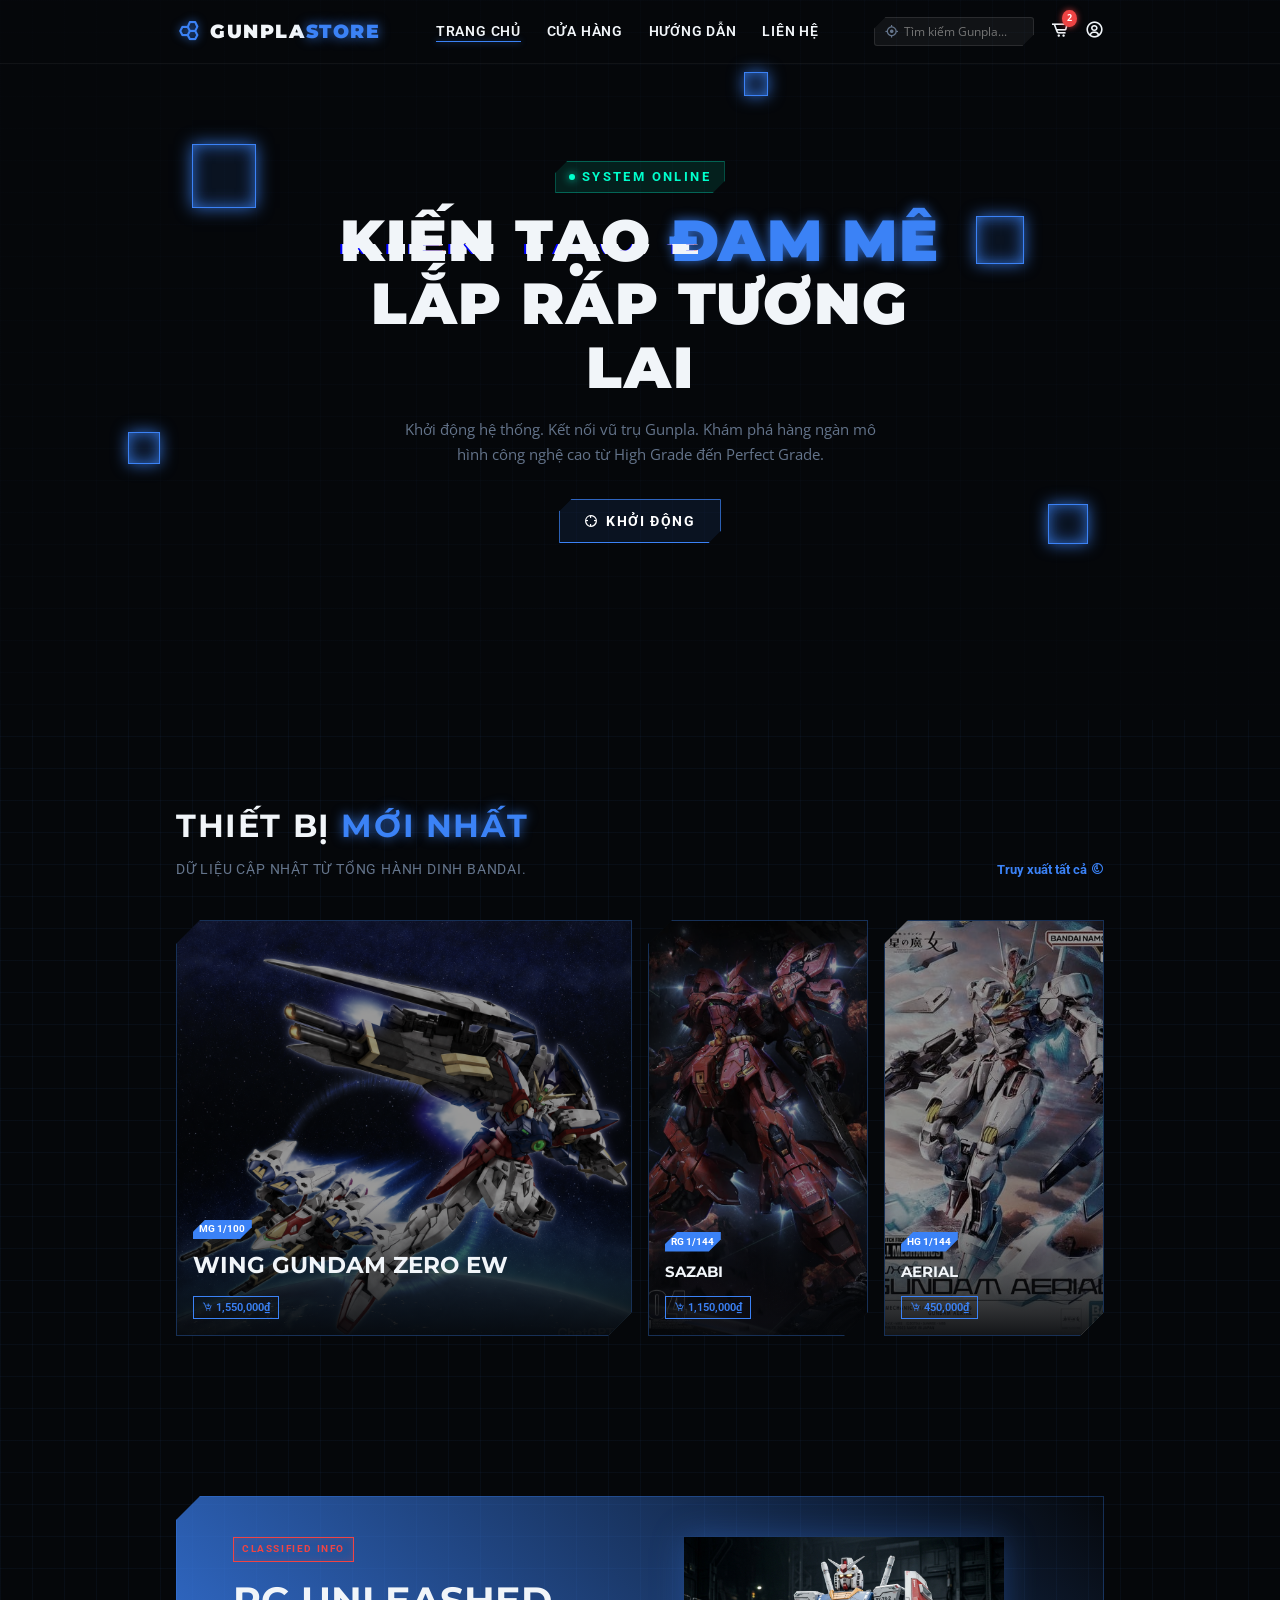
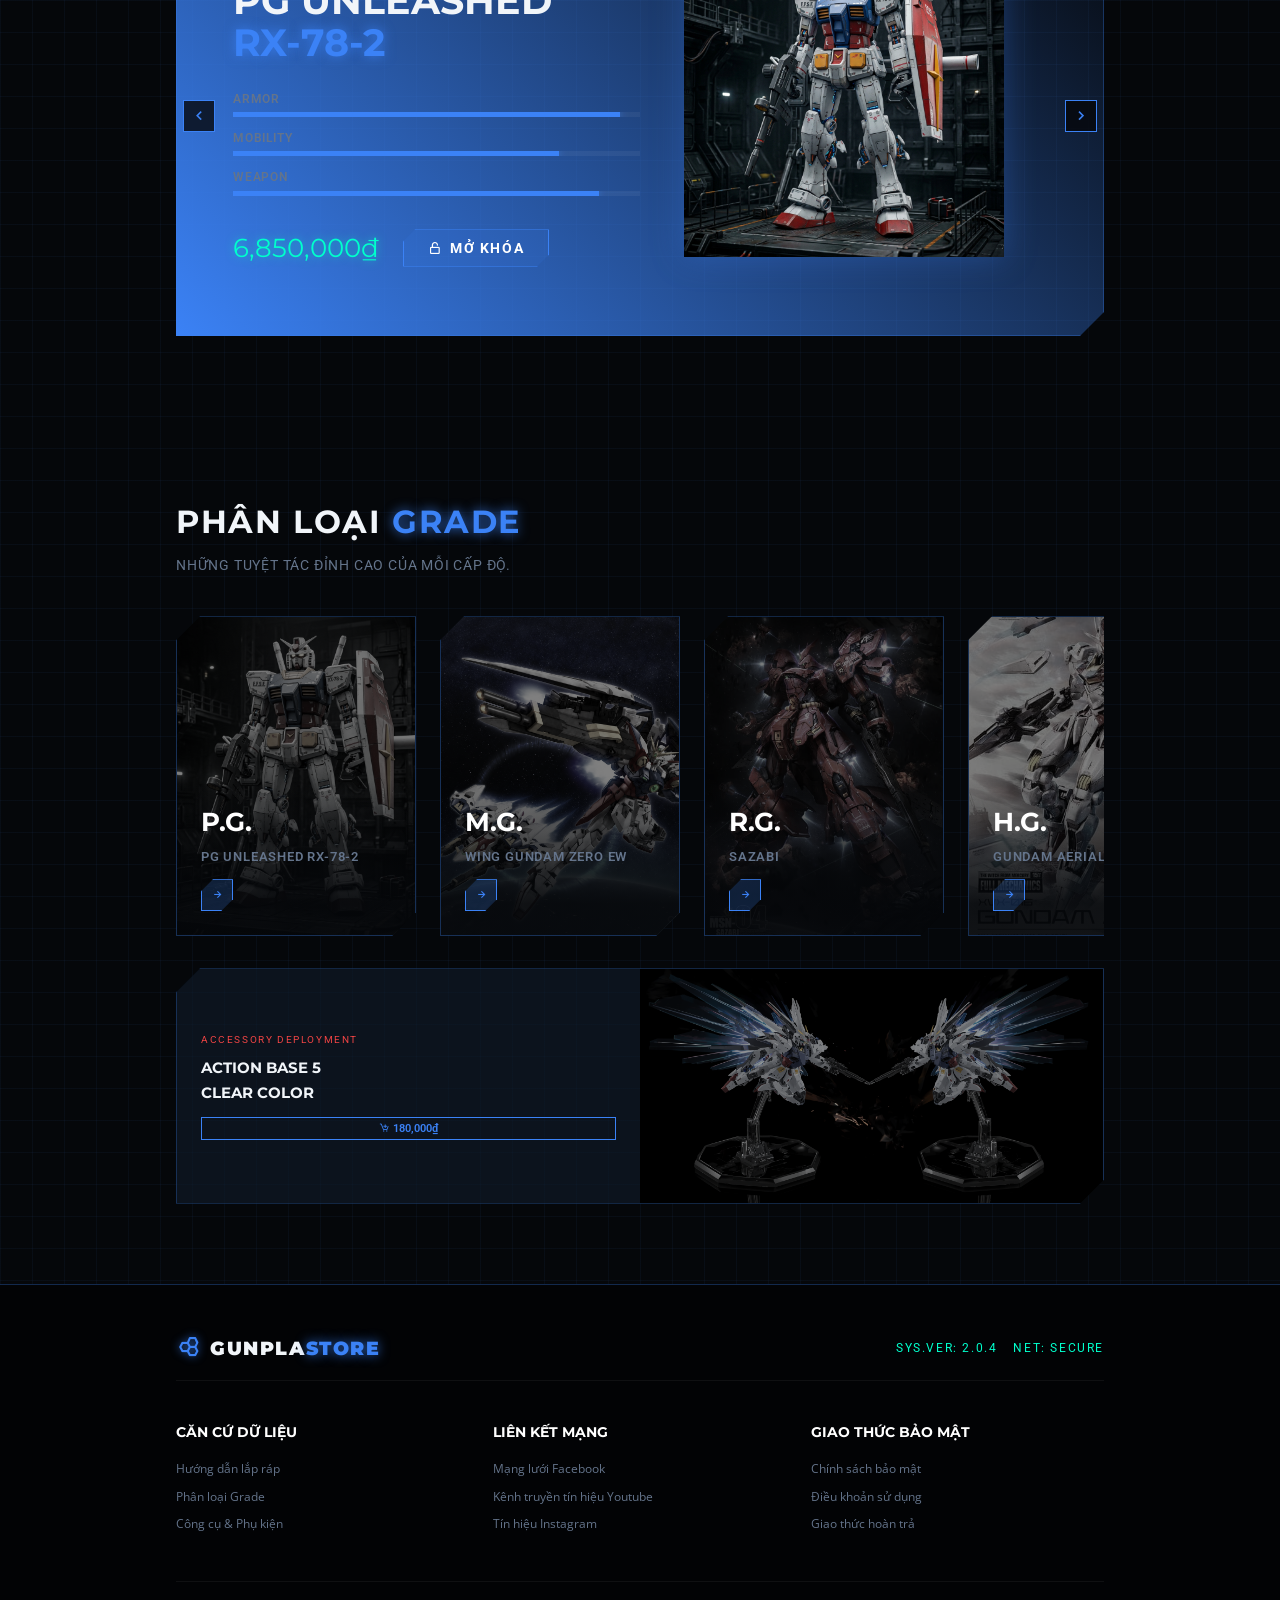
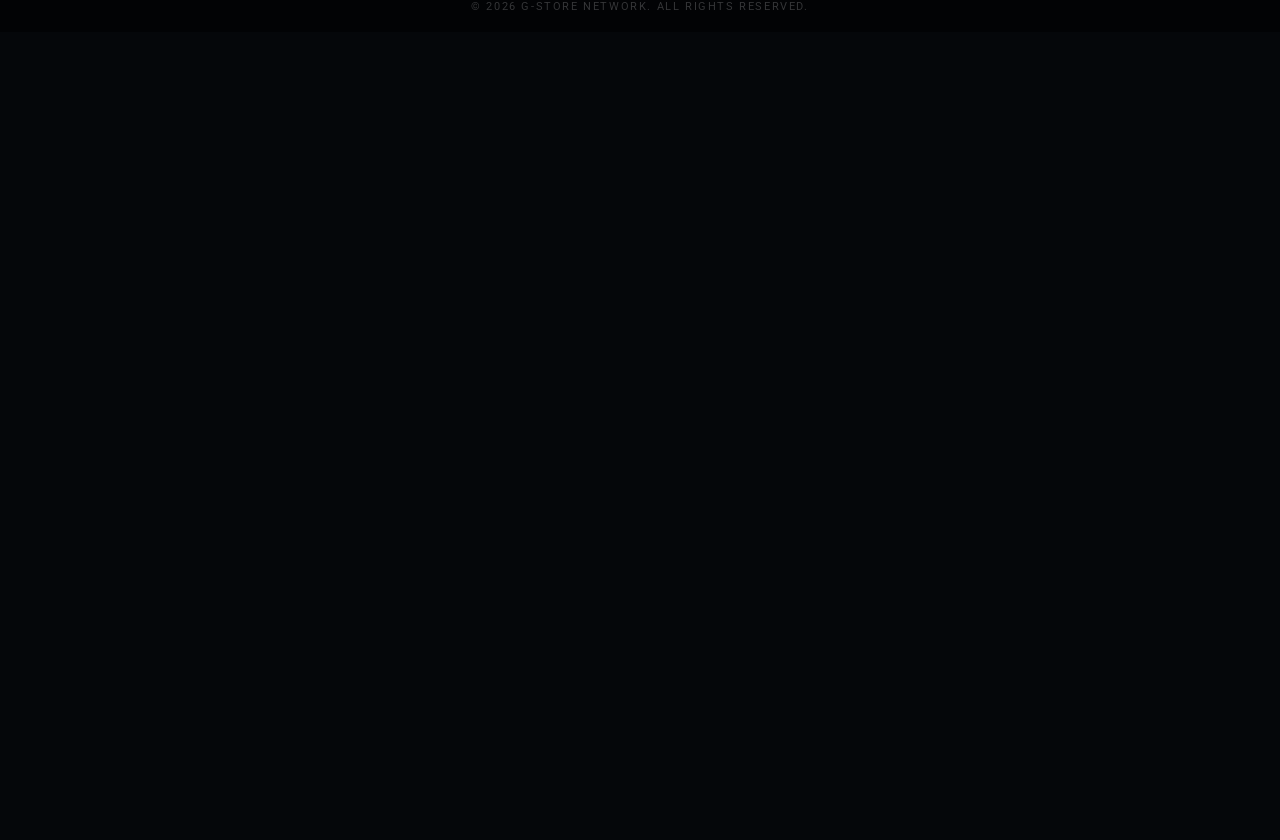
==== commit 8611d966: "init" ====
--- a/index.html
+++ b/index.html
@@ -36,7 +36,6 @@
                 <ul class="nav-list">
                     <li class="nav-item"><a href="index.html" class="nav-link active">TRANG CHỦ</a></li>
                     <li class="nav-item"><a href="store.html" class="nav-link">CỬA HÀNG</a></li>
-                    <li class="nav-item"><a href="#tools" class="nav-link">DỤNG CỤ</a></li>
                     <li class="nav-item"><a href="#guide" class="nav-link">HƯỚNG DẪN</a></li>
                     <li class="nav-item"><a href="#contact" class="nav-link">LIÊN HỆ</a></li>
                 </ul>
